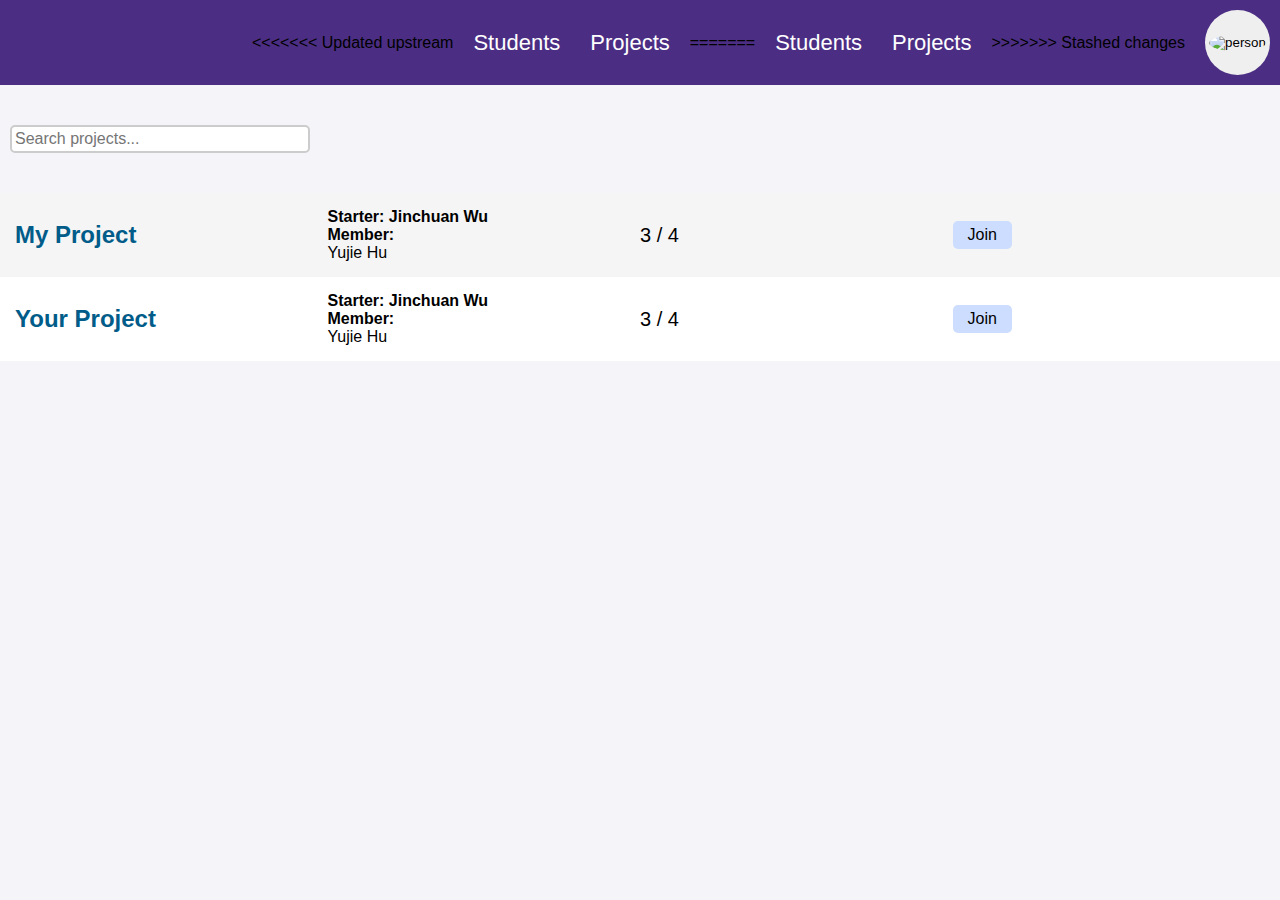
==== projects.html @ 763ff83b "Search" ====
<!DOCTYPE html>
<html lang="en">
<head>
    <meta charset="UTF-8">
    <meta name="viewport" content="width=device-width, initial-scale=1.0">
    <title>Project Search</title>
    <link rel="stylesheet" href="index.css">
    <script defer>
        function searchProjects() {
            const searchInput = document.getElementById('projectSearchInput').value.toLowerCase();
            const projects = document.querySelectorAll('.project');

            projects.forEach(project => {
                const projectName = project.dataset.name.toLowerCase();
                const projectMembers = project.dataset.member.toLowerCase();

                if (projectName.includes(searchInput) || projectMembers.includes(searchInput)) {
                    project.classList.remove('hidden');
                } else {
                    project.classList.add('hidden');
                }
            });
        }
    </script>
</head>
<body>
    <header>
        <div class="navBar">
            <ul class="menu">
<<<<<<< Updated upstream
                <li class="menu_item"><a href="/index.html" >Students</a></li>
                <li class="menu_item"><a href="/Projects.html" >Projects</a></li>
=======
                <li class="menu_item"><a href="index.html">Students</a></li>
                <li class="menu_item"><a href="projects.html">Projects</a></li>
>>>>>>> Stashed changes
                <li class="menu_button">
                    <div class="profile-menu">
                        <button class="users"><img src="./Asset/person.png" alt="person"></button>
                        <ul class="submenu">
<<<<<<< Updated upstream
                            <li class="profile"><a href="/Profile.html" >Profile</a></li>
                            <li class="projects"><a href="/Projects.html" >Projects</a></li>
                            <li class="group"><a href="/Group.html" >Group</a></li>
                            <li class="group"><a href="/logout.html" >Logout</a></li>
=======
                            <li class="profile"><a href="Profile.html">Profile</a></li>
                            <li class="projects"><a href="Projects.html">Projects</a></li>
                            <li class="group"><a href="Group.html">Group</a></li>
                            <li class="group"><a href="logout.html">Logout</a></li>
>>>>>>> Stashed changes
                        </ul>
                    </div>
                </li>
            </ul>
        </div>
    </header>
    <main>
        <div class="search_create">
            <div class="pro_search">
                <input type="text" id="projectSearchInput" placeholder="Search projects..." oninput="searchProjects()">
            </div>
        </div>
        <div class="projects" id="projectsList">
            <div class="project" data-name="My Project" data-member="Jinchuan Wu,Yujie Hu">
                <div class="project_name">
                    <h2><a href="my_project.html">My Project</a></h2>
                </div>
                <div class="project_member">
                    <h4>Starter: Jinchuan Wu</h4>
                    <h4>Member:</h4>
                    <p>Yujie Hu</p>
                </div>
                <div class="memeber_count">
                    <span>3 / 4</span>
                </div>
                <div> 
                    <button class="join_button">Join</button>
                </div>
            </div>
            <div class="project" data-name="Your Project" data-member="Jinchuan Wu,Yujie Hu">
                <div class="project_name">
                    <h2><a href="your_project.html">Your Project</a></h2>
                </div>
                <div class="project_member">
                    <h4>Starter: Jinchuan Wu</h4>
                    <h4>Member:</h4>
                    <p>Yujie Hu</p>
                </div>
                <div class="memeber_count">
                    <span>3 / 4</span>
                </div>
                <div> 
                    <button class="join_button">Join</button>
                </div>
            </div>
        </div>
    </main>
    <footer></footer>
</body>
</html>
---- index.css ----
.hidden {
    display: none !important;
}
* {
    margin: 0;
    padding: 0;
    box-sizing: border-box;
    transition: all 0.3s ease;
  }

/* header style */
.navBar{
    background-color: #4b2e83;
}

.menu{
    display: flex;
    list-style: none;
    align-items: center;       
    gap: 10px;
    justify-content: flex-end;
    font-family: "Encode Sans Compressed", sans-serif;
}

.menu_item, .menu_button{
    margin: 10px;
}

.users {
    width: 65px;
    height: 65px;
    padding: 0;
    border-radius: 50%;
    border: 2px solid transparent;
    box-sizing: border-box;
    cursor: pointer;
    background-color: #efefef;
  }
  
.users:hover{
    border-color: #B7A57A;
}

.users img {
    width: 100%;       
    height: 100%;  
    border-radius: 50%;
    object-fit:cover;
  }

.menu_item a {
    text-decoration: none;
    color: white;
    font-size: 22px;
    border-bottom: 1.5px solid transparent;
}

.menu a:hover {
    color: #B7A57A; /* Change text color on hover */
    border-bottom-color: #B7A57A;;
}

/* profile-submenu */

.profile-menu {
    position: relative;
}

.submenu {
    position: absolute;
    display: flex;
    flex-direction: column;
    align-items: center;
    list-style: none;
    border-top: 4px solid #B7A57A;
    border-radius: 0px 0px 5px 5px;
    box-shadow: 0 9px 12px rgba(0, 0, 0, 0.14);
    margin-top: 10px;
    background-color: white;
    display: none;
}

.submenu li{
    margin: 6px 1.3px;
}

.submenu a {
    text-decoration: none;
    color: #707070;
    font-size: 20px;
    border-bottom: 1.5px solid transparent;
}

main {
    font-family: "Encode Sans Compressed", sans-serif;
}
/* search part */

.search{
    padding: 30px 0px;
    display: flex;
    justify-self: center;
}

.search input{
    width: 300px;
    padding: 10px;
    border: 2px solid #ccc;
    border-radius: 5px;
    font-size: 20px;
    outline: none;
}

.search_button{
    font-size: 20px;
    padding: 5px 10px;
    background-color:#4b2e83;
    color: white;
    cursor: pointer;
    border: none;
    border-radius: 5px;
}

.search_button:hover{
    color: #B7A57A;
}

img {
    max-width: 100%;
  }

/* students cards */
.student_cards {
    margin: 1em auto;
    display: flex;
    flex-direction: row;
    justify-content: space-around;
    flex-wrap: wrap;
}
  
.card {
    max-width: 300px;
    border: 1px solid #999;
    border-radius: 5px;
    background-color: #EcE9E2;
    margin-bottom: 20px;
}
  
.card img {
    object-fit: cover;
    width: 300px;
    height: 300px;
    border-radius: 4px 4px 0px 0px;
}
  
.card h2 {
    padding-bottom: 0.5rem;
    max-width: 80%;
    font-weight: 500;
}

.card button{
    background-color: #4b2e83;
    margin: 10px 0 10px 10px;
    padding: 3px 10px;
    font-size: 18px;
    color: white;
    border: none;
    cursor: pointer;
    border-radius: 5px;
}

.card button:hover{
    color: #B7A57A; /* Change text color on hover */
}

.introduction {
    margin: 10px;
}

.introduction span {
    padding: 3px;
    border-radius: 5px;
    background-color: white;
}

/* project */
.search_create {
    margin: 10px;
    display: flex;
    padding: 30px 0px;
}

.pro_search {
    flex-grow: 1;
}

.create_button, .search_pro_button {
    color: black;
    border: none;
    border-radius: 5px;
    background-color: #fedd6c;
    font-size: 18px;
    padding: 5px 15px;
    cursor: pointer;
}

.create_button:hover, .search_pro_button:hover{
    background-color: #FEE282;
}

.projects .project:nth-child(odd) {
    background-color: #f5f5f5; /* Grey (246) */
}
.projects .project:nth-child(even) {
    background-color: white; /* Grey (246) */
}

.project {
    display: flex;
    flex-direction: row;
    padding: 15px 15px;
    align-items: center;
}

.pro_search input{
    margin-right: 10px;
    width: 300px;
    padding: 3px;
    border: 2px solid #ccc;
    border-radius: 5px;
    font-size: 16px;
    outline: none;
}

.project_name a{
    color: #015c89;
    text-decoration: none;
}

.memeber_count{
    font-size: 20px;
}

.join_button{
    background-color: #ccddff;
    border: none;
    padding: 5px 15px;
    border-radius: 5px;
    font-size: 16px;
    cursor: pointer;
}

.join_button:hover{
    background-color: #C1D5FF;
}

.project div {
    flex: 1;
    text-align: left;
}


.project_name {
    flex: 2;
}


/*yujie's*/
/* General body style */
body {
    font-family: "Encode Sans Compressed", sans-serif;
    margin: 0;
    padding: 0;
    background-color: #f4f4f9;
}

/* Form container styles */
.form-container {
    width: 50%;
    margin: 50px auto;
    padding: 20px;
    background-color: #f9f9f9;
    border-radius: 10px;
    box-shadow: 0 4px 8px rgba(0, 0, 0, 0.1);
}

/* Form label styles */
form label {
    display: block;
    margin: 10px 0 5px;
    font-size: 16px;
    font-weight: bold;
}

/* Input and textarea styles */
form input, form textarea {
    width: 100%;
    padding: 10px;
    margin-bottom: 15px;
    border: 1px solid #ccc;
    border-radius: 5px;
    font-size: 14px;
}

/* Small text (hints) styles */
form small {
    display: block;
    margin: -10px 0 10px;
    font-size: 12px;
}

/* Submit button styles */
form button {
    display: inline-block;
    background-color: #4b2e83;
    color: white;
    padding: 10px 15px;
    border: none;
    border-radius: 5px;
    font-size: 16px;
}

form button:hover {
    background-color: #3a2266; 
}

/* Roles container styling */
.roles {
    margin-bottom: 20px;
}

/* Add bold style to the legend */
.roles legend {
    font-size: 18px;
    font-weight: bold; 
    margin-bottom: 10px;
}

/* Align items horizontally and fine-tune text position */
.roles label {
    display: flex; 
    align-items: center; 
    font-size: 16px;
    margin-bottom: 10px; 
}

.roles input[type="checkbox"] {
    appearance: none;
    -webkit-appearance: none;
    width: 20px;
    height: 20px;
    border: 2px solid #4b2e83;
    border-radius: 50%; 
    margin-right: 10px; 
}

.roles input[type="checkbox"]:checked {
    background-color: #4b2e83;
    border-color: #4b2e83;
}

.roles input[type="checkbox"]:hover {
    border-color: #B7A57A;
}

.roles label span {
    position: relative; 
    top: -6px; 
}

/* Customize Role styling */
.customize-role legend {
    font-size: 18px;
    margin-bottom: 10px;
}

/* Style for the input box */
.customize-role input {
    width: 100%;
    padding: 10px;
    font-size: 14px;
    border: 1px solid #ccc;
    border-radius: 5px;
    box-sizing: border-box;
}

.customize-role input:focus {
    border-color: #4b2e83;
    outline: none;
    box-shadow: 0 0 5px rgba(75, 46, 131, 0.5);
}


/* Upload Profile Picture container styling */
.upload-profile-picture {
    margin-top: 20px;
    margin-bottom: 20px;
}

.upload-profile-picture legend {
    font-size: 18px;
    font-weight: bold; 
    margin-bottom: 10px;
    display: block; 
}

/* Style for the file input */
.upload-profile-picture input[type="file"] {
    display: block; 
    margin-top: 10px;
    padding: 8px;
    font-size: 14px;
    border: 1px solid #ccc;
    border-radius: 5px;
    box-sizing: border-box;
}

.upload-profile-picture input[type="file"]:focus {
    border-color: #4b2e83;
    outline: none;
    box-shadow: 0 0 5px rgba(75, 46, 131, 0.5);
}

/* Self Introduction container styling */
.self-introduction {
    margin-top: 20px;
    margin-bottom: 20px;
}

.self-introduction legend {
    font-size: 18px;
    margin-bottom: 10px;
}

/* Style for the textarea */
.self-introduction textarea {
    width: 100%;
    padding: 10px;
    font-size: inherit; 
    font-family: inherit; 
    border: 1px solid #ccc;
    border-radius: 5px;
    resize: vertical;
}

.self-introduction textarea:focus {
    border-color: #4b2e83;
    outline: none;
    box-shadow: 0 0 5px rgba(75, 46, 131, 0.5);
}
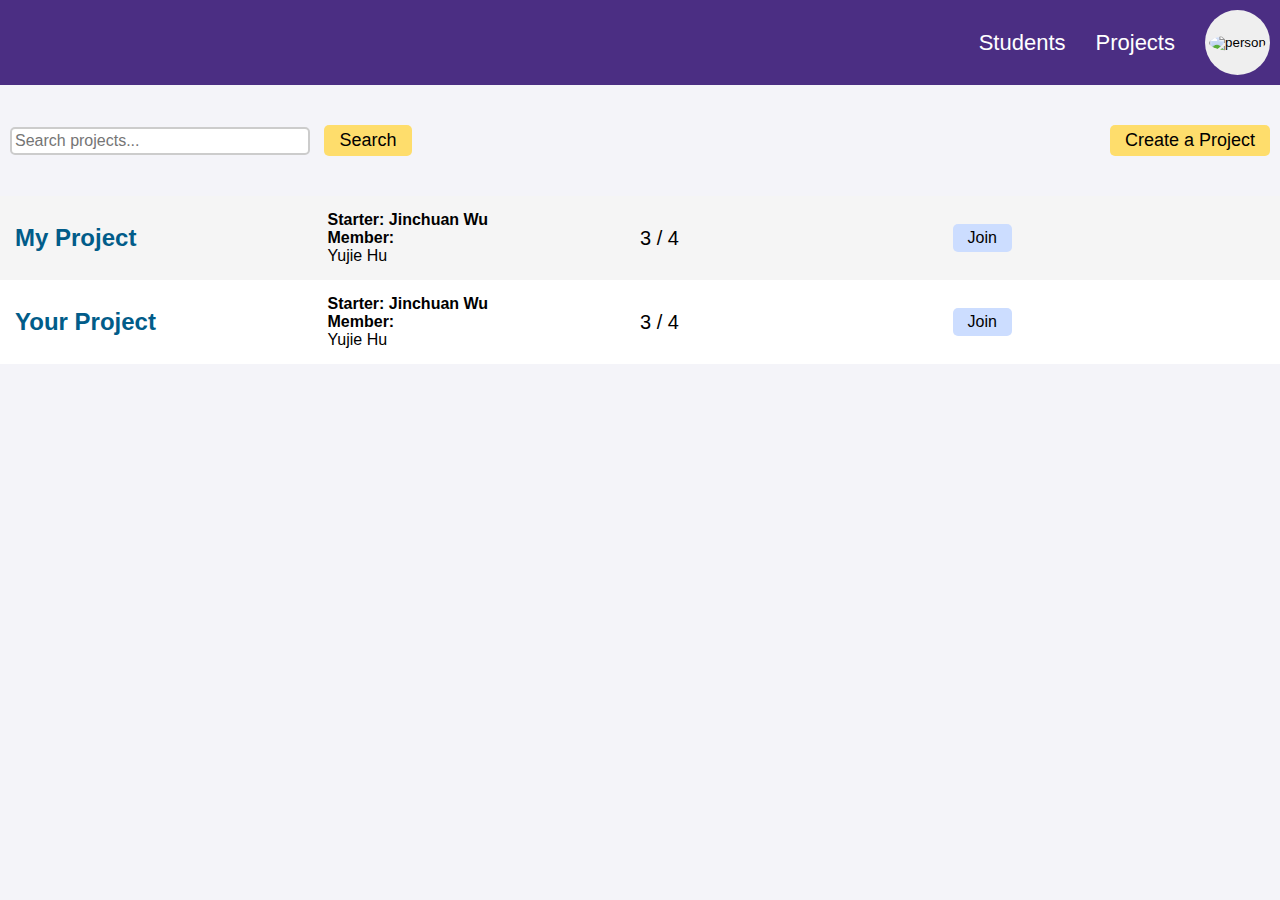
==== commit 630d4811: "11" ====
--- a/projects.html
+++ b/projects.html
@@ -3,22 +3,22 @@
 <head>
     <meta charset="UTF-8">
     <meta name="viewport" content="width=device-width, initial-scale=1.0">
-    <title>Project Search</title>
+    <title>Projects</title>
     <link rel="stylesheet" href="index.css">
     <script defer>
         function searchProjects() {
-            const searchInput = document.getElementById('projectSearchInput').value.toLowerCase();
-            const projects = document.querySelectorAll('.project');
+            const searchInput = document.querySelector(".pro_search input").value.toLowerCase();
+            const projects = document.querySelectorAll(".projects .project");
 
             projects.forEach(project => {
-                const projectName = project.dataset.name.toLowerCase();
-                const projectMembers = project.dataset.member.toLowerCase();
+                const projectName = project.querySelector(".project_name a").textContent.toLowerCase();
+                const members = Array.from(project.querySelectorAll(".project_member h4, .project_member p"))
+                                     .map(member => member.textContent.toLowerCase());
 
-                if (projectName.includes(searchInput) || projectMembers.includes(searchInput)) {
-                    project.classList.remove('hidden');
-                } else {
-                    project.classList.add('hidden');
-                }
+
+                const matches = projectName.includes(searchInput) || members.some(member => member.includes(searchInput));
+
+                project.style.display = matches ? "flex" : "none";
             });
         }
     </script>
@@ -27,28 +27,16 @@
     <header>
         <div class="navBar">
             <ul class="menu">
-<<<<<<< Updated upstream
-                <li class="menu_item"><a href="/index.html" >Students</a></li>
-                <li class="menu_item"><a href="/Projects.html" >Projects</a></li>
-=======
                 <li class="menu_item"><a href="index.html">Students</a></li>
                 <li class="menu_item"><a href="projects.html">Projects</a></li>
->>>>>>> Stashed changes
                 <li class="menu_button">
                     <div class="profile-menu">
                         <button class="users"><img src="./Asset/person.png" alt="person"></button>
                         <ul class="submenu">
-<<<<<<< Updated upstream
-                            <li class="profile"><a href="/Profile.html" >Profile</a></li>
-                            <li class="projects"><a href="/Projects.html" >Projects</a></li>
-                            <li class="group"><a href="/Group.html" >Group</a></li>
-                            <li class="group"><a href="/logout.html" >Logout</a></li>
-=======
                             <li class="profile"><a href="Profile.html">Profile</a></li>
                             <li class="projects"><a href="Projects.html">Projects</a></li>
                             <li class="group"><a href="Group.html">Group</a></li>
                             <li class="group"><a href="logout.html">Logout</a></li>
->>>>>>> Stashed changes
                         </ul>
                     </div>
                 </li>
@@ -58,11 +46,15 @@
     <main>
         <div class="search_create">
             <div class="pro_search">
-                <input type="text" id="projectSearchInput" placeholder="Search projects..." oninput="searchProjects()">
+                <input type="text" placeholder="Search projects..." oninput="searchProjects()">
+                <button class="search_pro_button" onclick="searchProjects()">Search</button>
+            </div>
+            <div>
+                <button class="create_button">Create a Project</button>
             </div>
         </div>
-        <div class="projects" id="projectsList">
-            <div class="project" data-name="My Project" data-member="Jinchuan Wu,Yujie Hu">
+        <div class="projects">
+            <div class="project">
                 <div class="project_name">
                     <h2><a href="my_project.html">My Project</a></h2>
                 </div>
@@ -74,11 +66,11 @@
                 <div class="memeber_count">
                     <span>3 / 4</span>
                 </div>
-                <div> 
+                <div>
                     <button class="join_button">Join</button>
                 </div>
             </div>
-            <div class="project" data-name="Your Project" data-member="Jinchuan Wu,Yujie Hu">
+            <div class="project">
                 <div class="project_name">
                     <h2><a href="your_project.html">Your Project</a></h2>
                 </div>
@@ -90,7 +82,7 @@
                 <div class="memeber_count">
                     <span>3 / 4</span>
                 </div>
-                <div> 
+                <div>
                     <button class="join_button">Join</button>
                 </div>
             </div>
